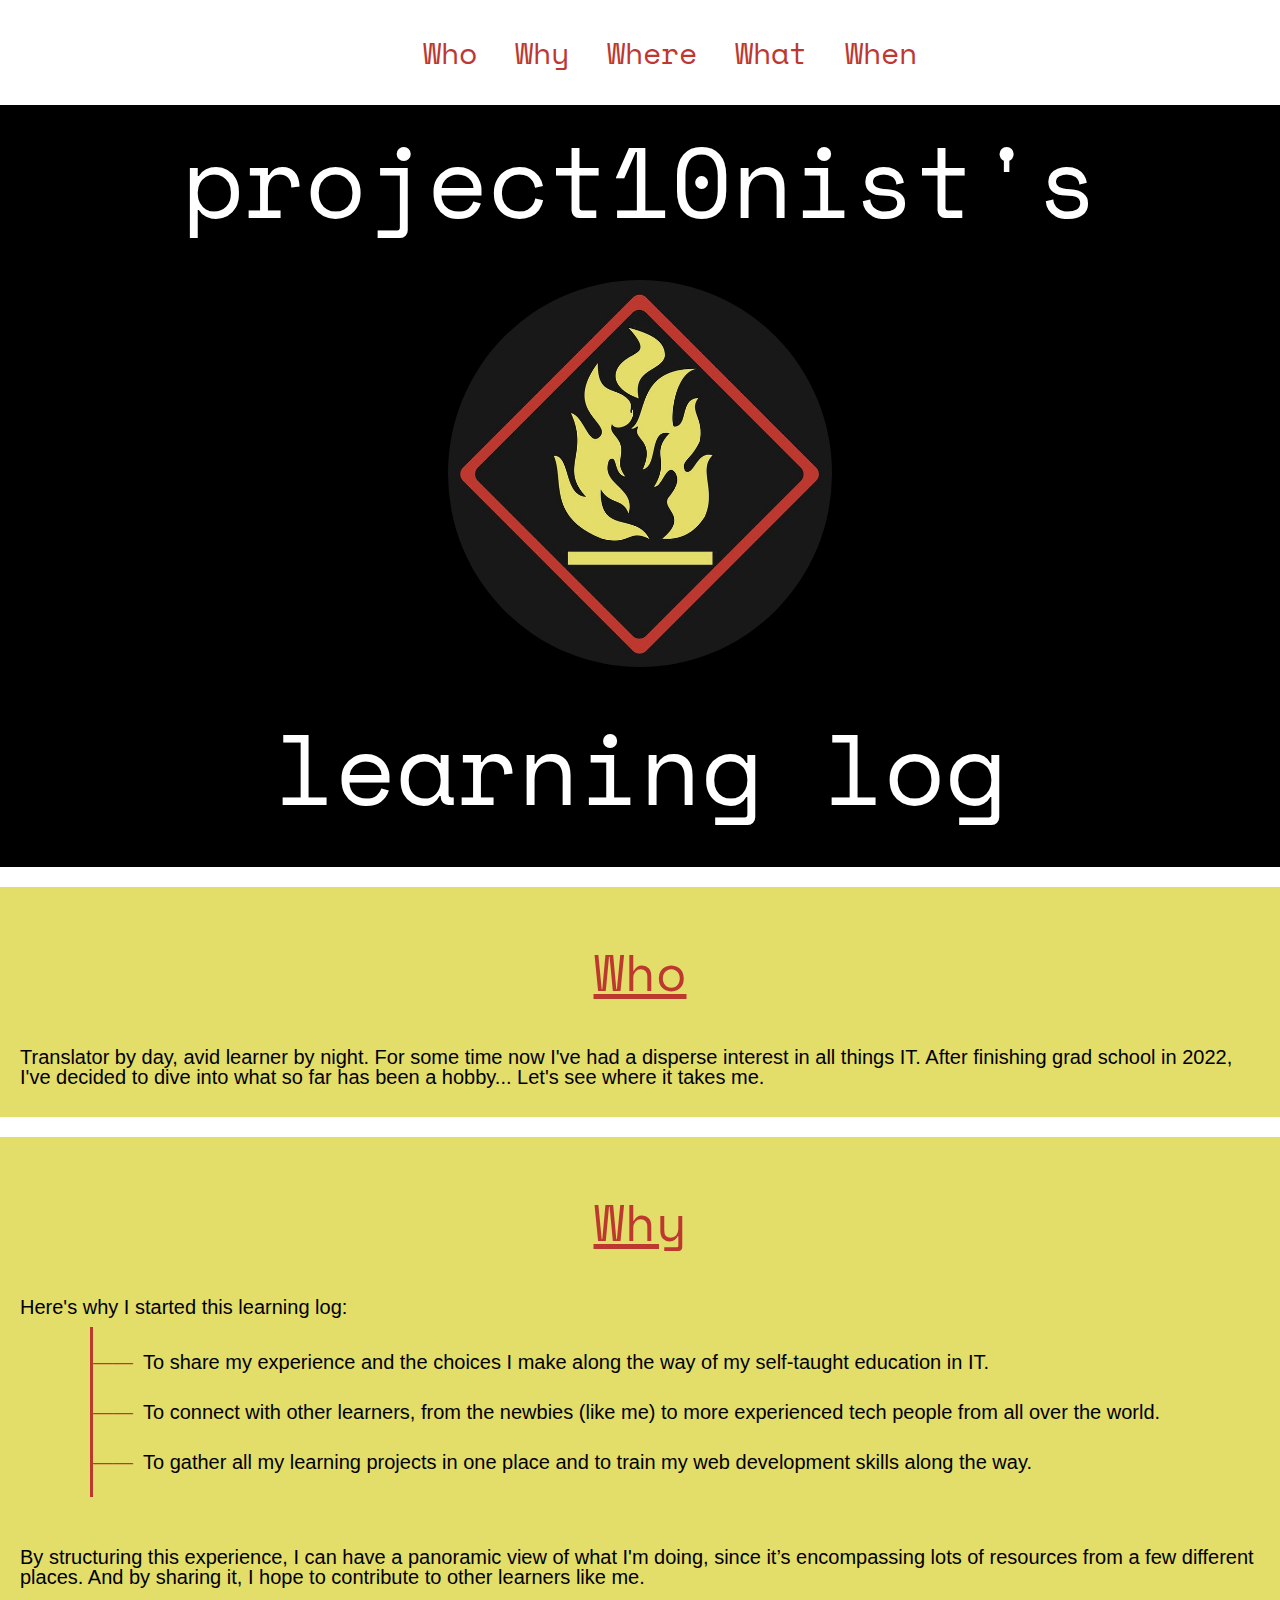
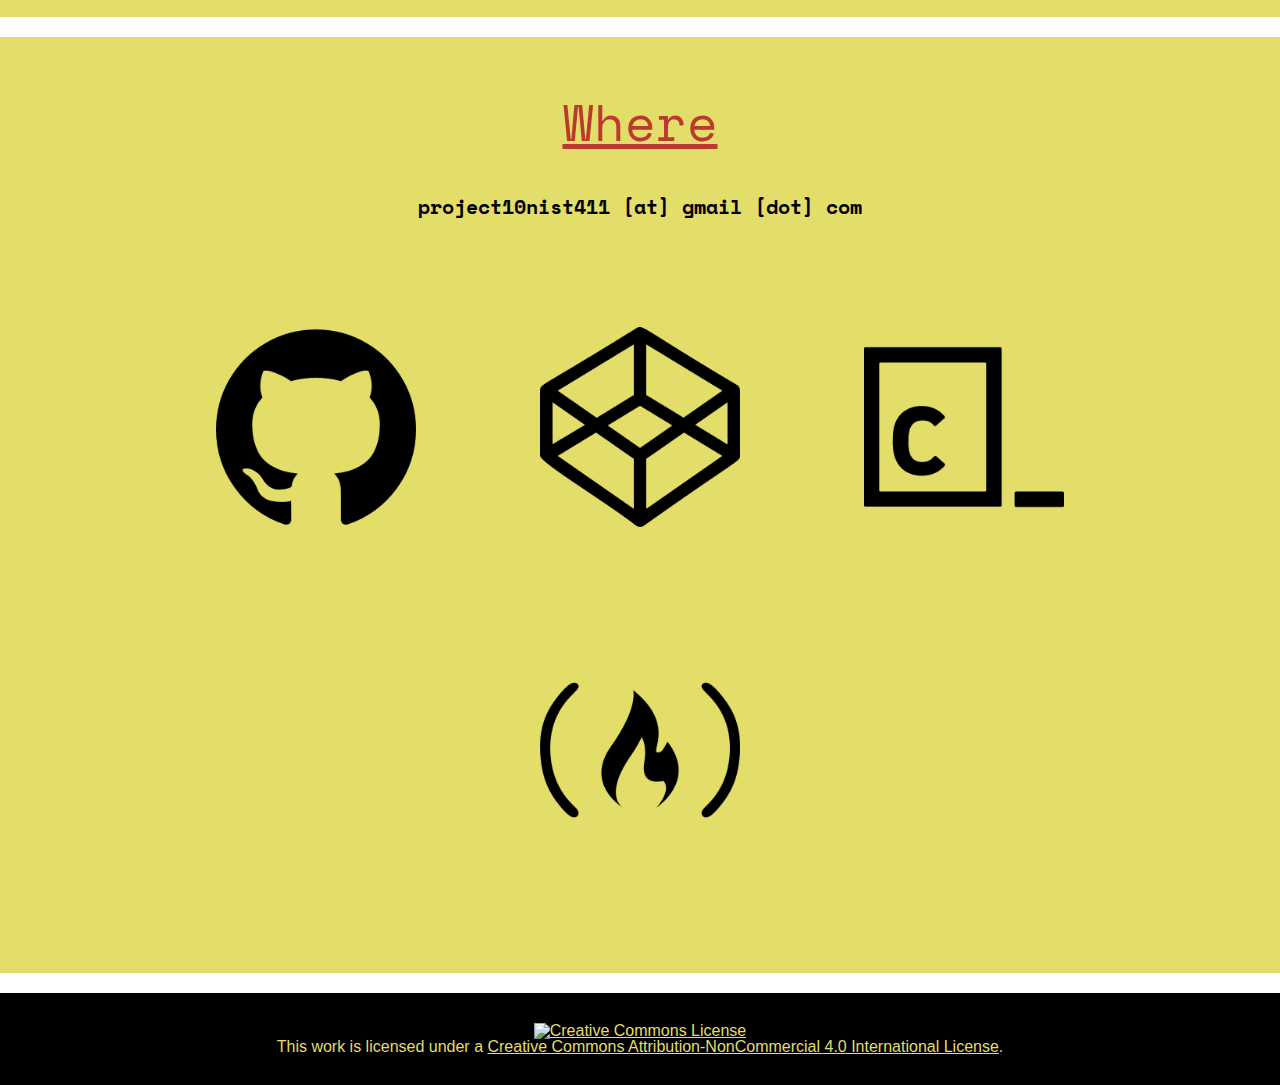
==== index.html @ 8a2b38f7 "Add initial files" ====
<!DOCTYPE html>
<html lang="en">

    <head>
        <meta charset="UTF-8">
        <meta http-equiv="X-UA-Compatible" content="IE=edge">
        <meta name="viewport" content="width=device-width, initial-scale=1.0">
        <link rel="stylesheet" href="./css/reset.css">
        <link rel="stylesheet" href="./css/styles.css">
        <link href="https://fonts.googleapis.com/css2?family=Space+Mono&display=swap" rel="stylesheet">    
        <title>project10nist's Learning Log</title>
    </head>

    <body>
        <header>
            <nav>
                <ul class="navbar">
                    <li><a href="#who">Who</a></li>
                    <li><a href="#why">Why</a></li>
                    <li><a href="#where">Where</a></li>
                    <li><a href="what.html#what-title">What</a></li>
                    <li><a href="when.html#when-title">When</a></li>
                </ul>
            </nav>
        </header>
        <main class="banner">
            <h1>project10nist's</h1>
            <img src="./img/burn.jpg" />
            <h1>learning log</h1>
        </main>
        <section class="index-section" id="who">
            <h2>Who</h2>
            <p>Translator by day, avid learner by night. For some time now I've had a disperse interest in all things IT. After finishing grad school in 2022, I've decided to dive into what so far has been a hobby... Let's see where it takes me.</p>
        </section>
        <section class="index-section" id="why">
            <h2>Why</h2>
            <p>Here's why I started this learning log:</p>
            <ul class="whys">
                <li><span class="red-dash">——</span>To share my experience and the choices I make along the way of my self-taught education in IT.</li>
                <li><span class="red-dash">——</span>To connect with other learners, from the newbies (like me) to more experienced tech people from all over the world.</li>
                <li><span class="red-dash">——</span>To gather all my learning projects in one place and to train my web development skills along the way.</li>
            </ul>
            <p> By structuring this experience, I can have a panoramic view of what I'm doing, since it’s encompassing lots of resources from a few different places. And by sharing it, I hope to contribute to other learners like me.</p>
        </section>
        <section class="index-section" id="where">
            <h2>Where</h2>
            <p id="mail">project10nist411 [at] gmail [dot] com</p>
            <div class="connect">
                <a href="https://github.com/project10nist" target="_blank"><img src="./img/logo-github.png" alt="My GitHub profile" class="where-link"></a>
                <a href="https://codepen.io/project10nist" target="_blank"><img src="./img/logo-codepen.png" alt="My CodePen profile" class="where-link"></a>
                <a href="https://www.codecademy.com/profiles/project10nist" target="_blank"><img src="./img/logo_codecademy.png" alt="My Codecademy profile" class="where-link"></a>
                <a href="https://www.freecodecamp.org/project10nist" target="_blank"><img src="./img/logo_freecodecamp.png" alt="My freeCodeCamp profile" class="where-link"></a>
            </div>
        </section>
    </body>
           
    <footer>
        <a rel="license" href="http://creativecommons.org/licenses/by-nc/4.0/"><img alt="Creative Commons License" style="border-width:0" src="https://i.creativecommons.org/l/by-nc/4.0/88x31.png" /></a><br />This work is licensed under a <a rel="license" href="http://creativecommons.org/licenses/by-nc/4.0/">Creative Commons Attribution-NonCommercial 4.0 International License</a>.
    </footer>

</html>
---- css/styles.css ----
/* Universal Styles */

body {
    box-sizing: border-box;
}

h1 {
    font-family: "Space Mono", monospace;
    font-size: 100px;
    color: white;
    text-align: center;
    padding: 50px 0;
}

h2 {
    font-family: "Space Mono", monospace;
    font-size: 50px;
    text-decoration: underline;
    text-align: center;
    padding: 40px 0;
    color: #BD382F;
}

h3 {
    font-family: "Space Mono", monospace;
    font-size: 32px;
    font-weight: bold;
    text-align: center;
    border-bottom: 2px dotted #BD382F;
    background-color: #E3DD6A;
    padding-top: 15px;
    padding-bottom: 15px;
}

h4 {
    font-family: "Space Mono", monospace;
    font-size: 26px;
    font-weight: bold;
    text-transform: uppercase;
    margin-top: 10px;
    margin-bottom: 30px;
}

h5 {
    font-family: "Space Mono", monospace;
    font-size: 20px;
    font-weight: bold;
    margin-top: 30px;
    margin-bottom: 20px;
}

h6 {
    font-family: "Space Mono", monospace;
    font-size: 20px;
    text-align: center;
    
}

p {
    font-family: "Segoe UI", sans-serif;
    font-size: 20px;
    padding: 10px 0;
}

ul {
    font-family: "Segoe UI", sans-serif;
    font-size: 20px;
    margin-left: 20px;
    margin-bottom: 30px;
    line-height: 1.5;
}

li {
    list-style-type: ">> ";
    margin-left: 30px;
}

/** Header **/

header {
    background-color: white;
}

.navbar {
    position: fixed;
    width: 100%;
    margin: 0 auto;
    top: 0; 
    text-align: center;
    padding: 30px 30px;   
    font-family: "Space Mono", monospace;
    font-size: 30px;
    background-color: white;
}

.navbar li {
    display: inline;
    margin: 0 10px;
}

.navbar a {
    text-decoration: none;
    color: #BD382F;
}

.navbar a:hover {
    text-transform: uppercase;
}

/** Main **/

.banner {
    margin-top: 80px;
    background-color: black;
}

.banner img {
    width: 30%;
    margin: 0 auto;
    display: block;
    border-radius: 50%;
}

/** Sections **/

.index-section {
    margin-top: 20px;
    margin-bottom: 20px;
    background-color: #E3DD6A;
    padding: 20px;
}

.whys {
    font-family: "Segoe UI", sans-serif;
    font-size: 20px;
    margin-left: 40px;
    margin-bottom: 40px;
}

.whys li {
    border-left: 3px solid #BD382F;
    padding-left: 20px;
    padding-bottom: 20px;
    list-style-type: none;
}

.whys li:first-of-type {
    padding-top: 20px;
}

.red-dash {
    color: #BD382F;
    margin-right: 10px;
    margin-left: -20px;
}

.connect {
    text-align: center;
    margin: 40px;
}

.where-link{
    max-width: 200px;
    display: inline;
    margin: 0 auto;
    padding: 60px;
}

#mail {
    font-family: "Space Mono", monospace;
    font-weight: bold;
    text-align: center;
}

/** Footer **/

footer {
    font-family: "Segoe UI", sans-serif;
    text-align: center;
    background-color: black;
    color: #E3DD6A;
    padding: 30px;
}

footer a {
    font-family: "Segoe UI", sans-serif;
    color: #E3DD6A;
}

/** What Page **/

#what-title, #when-title {
    margin-top: 60px;
    margin-bottom: 60px;
}

.what-section {
    margin-top: 20px;
    margin-bottom: 20px;
    padding: 20px;
}

.course-status {
    font-family: "Space Mono", monospace;
    background-color: lightgray;
    text-align: center;
    font-weight: normal;
    font-size: 12px;
    vertical-align: middle;
    padding: 5px;
}

.course-info {
    padding: 20px;
    border: 1px solid #BD382F;
    border-radius: 0.8%;
    margin-top: 80px;
}

.course-info a {
    text-decoration: underline;
    color: black;
}

.course-info a:hover {
    text-decoration: none;
    color: #BD382F;
}
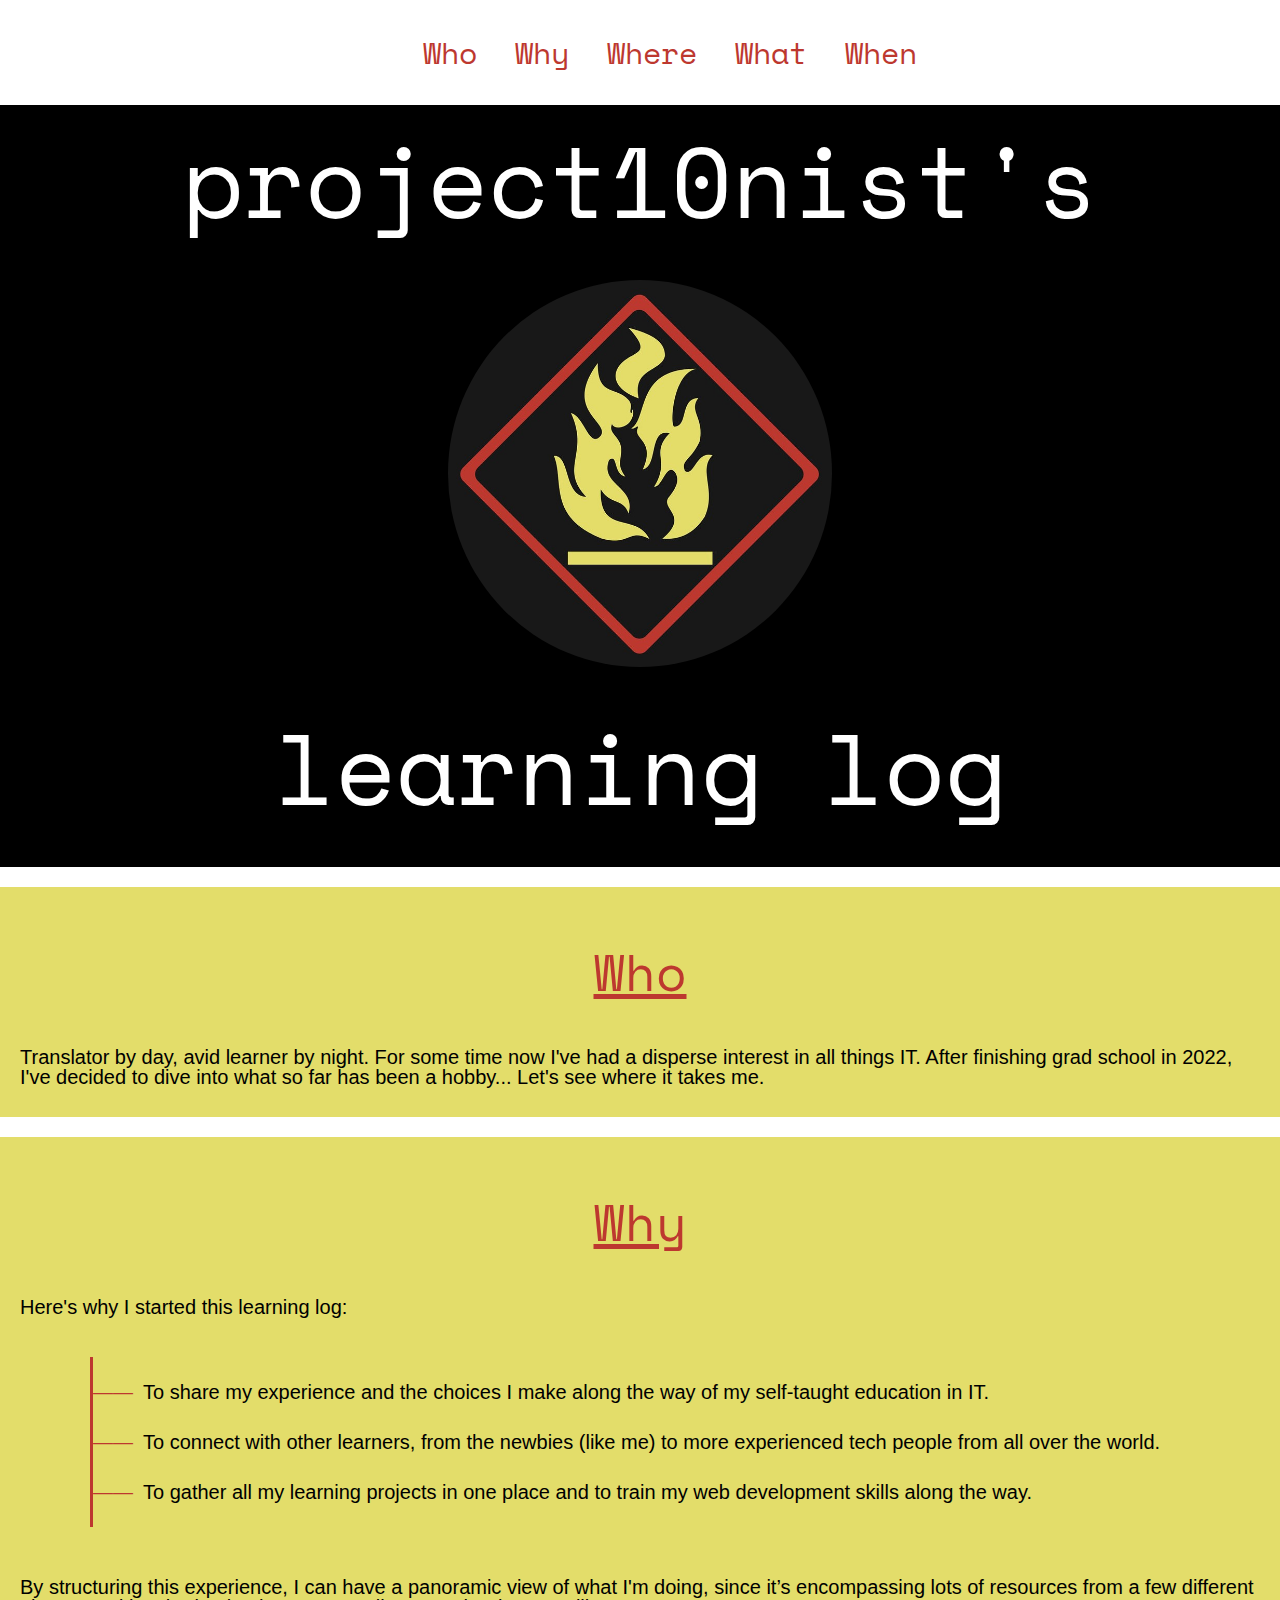
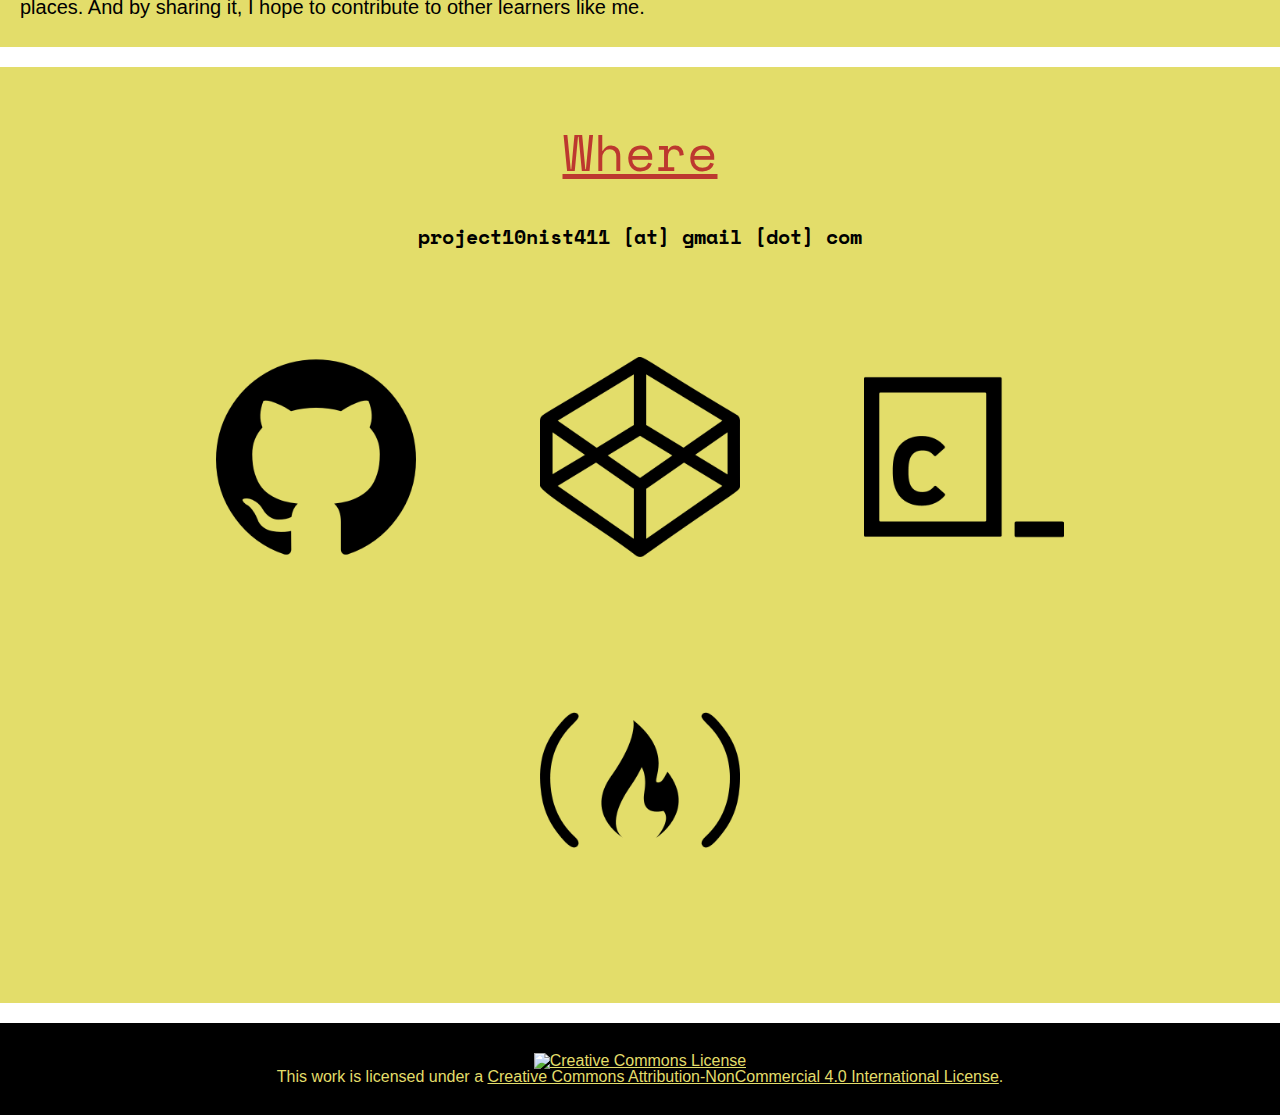
==== commit e7013270: "Update What and styles.css" ====
--- a/index.html
+++ b/index.html
@@ -8,6 +8,7 @@
         <link rel="stylesheet" href="./css/reset.css">
         <link rel="stylesheet" href="./css/styles.css">
         <link href="https://fonts.googleapis.com/css2?family=Space+Mono&display=swap" rel="stylesheet">    
+        <link rel="stylesheet" href="https://fonts.googleapis.com/icon?family=Material+Icons">
         <title>project10nist's Learning Log</title>
     </head>
 
--- a/css/styles.css
+++ b/css/styles.css
@@ -26,19 +26,26 @@
     font-size: 32px;
     font-weight: bold;
     text-align: center;
-    border-bottom: 2px dotted #BD382F;
-    background-color: #E3DD6A;
+    color: #E3DD6A;
+    background-color: #181818;
+    border-bottom: 3px solid #E3DD6A;
     padding-top: 15px;
     padding-bottom: 15px;
-}
+    margin-top: 100px;
+    margin-bottom: 100px;
+}
+
 
 h4 {
     font-family: "Space Mono", monospace;
     font-size: 26px;
     font-weight: bold;
     text-transform: uppercase;
+    display: inline-block;
+    vertical-align: middle;
     margin-top: 10px;
     margin-bottom: 30px;
+    margin-left: 10px;
 }
 
 h5 {
@@ -66,6 +73,7 @@
     font-family: "Segoe UI", sans-serif;
     font-size: 20px;
     margin-left: 20px;
+    margin-top: 30px;
     margin-bottom: 30px;
     line-height: 1.5;
 }
@@ -73,6 +81,11 @@
 li {
     list-style-type: ">> ";
     margin-left: 30px;
+}
+
+i {
+    display: inline-flex;
+    color: #BD382F;
 }
 
 /** Header **/
@@ -121,7 +134,7 @@
     border-radius: 50%;
 }
 
-/** Sections **/
+/** Index Sections **/
 
 .index-section {
     margin-top: 20px;
@@ -190,39 +203,67 @@
 /** What Page **/
 
 #what-title, #when-title {
-    margin-top: 60px;
-    margin-bottom: 60px;
+    padding-top: 100px;
+    padding-bottom: 100px;
+    margin-top: 20px;
+    margin-bottom: 20px;
+    background-color: #E3DD6A;
+}
+
+button {
+    font-family: "Space Mono", monospace;
+    font-size: 16px;
+    text-decoration: none;
+}
+
+button:hover {
+    color: #BD382F;
 }
 
 .what-section {
     margin-top: 20px;
     margin-bottom: 20px;
-    padding: 20px;
-}
-
-.course-status {
+}
+
+/* .course-status {
     font-family: "Space Mono", monospace;
     background-color: lightgray;
     text-align: center;
     font-weight: normal;
-    font-size: 12px;
+    font-size: 14px;
     vertical-align: middle;
-    padding: 5px;
-}
+    padding: 10px;
+} */
 
 .course-info {
     padding: 20px;
-    border: 1px solid #BD382F;
-    border-radius: 0.8%;
-    margin-top: 80px;
-}
-
-.course-info a {
+    border: 10px solid #BD382F;
+    margin: 50px 25px;
+    border-radius: 0.3%;
+}
+
+.course {
+    margin-top: 50px;
+    margin-left: 30px;
+}
+
+.course a, .course-info a {
     text-decoration: underline;
     color: black;
 }
 
-.course-info a:hover {
+.course a:visited {
+    color: black;
+}
+
+.course a:hover, .course-info a:hover {
     text-decoration: none;
     color: #BD382F;
+}
+
+.course-title {
+    font-weight: bold;
+    display: inline-block;
+    margin-left: 10px;
+    vertical-align: super;
 }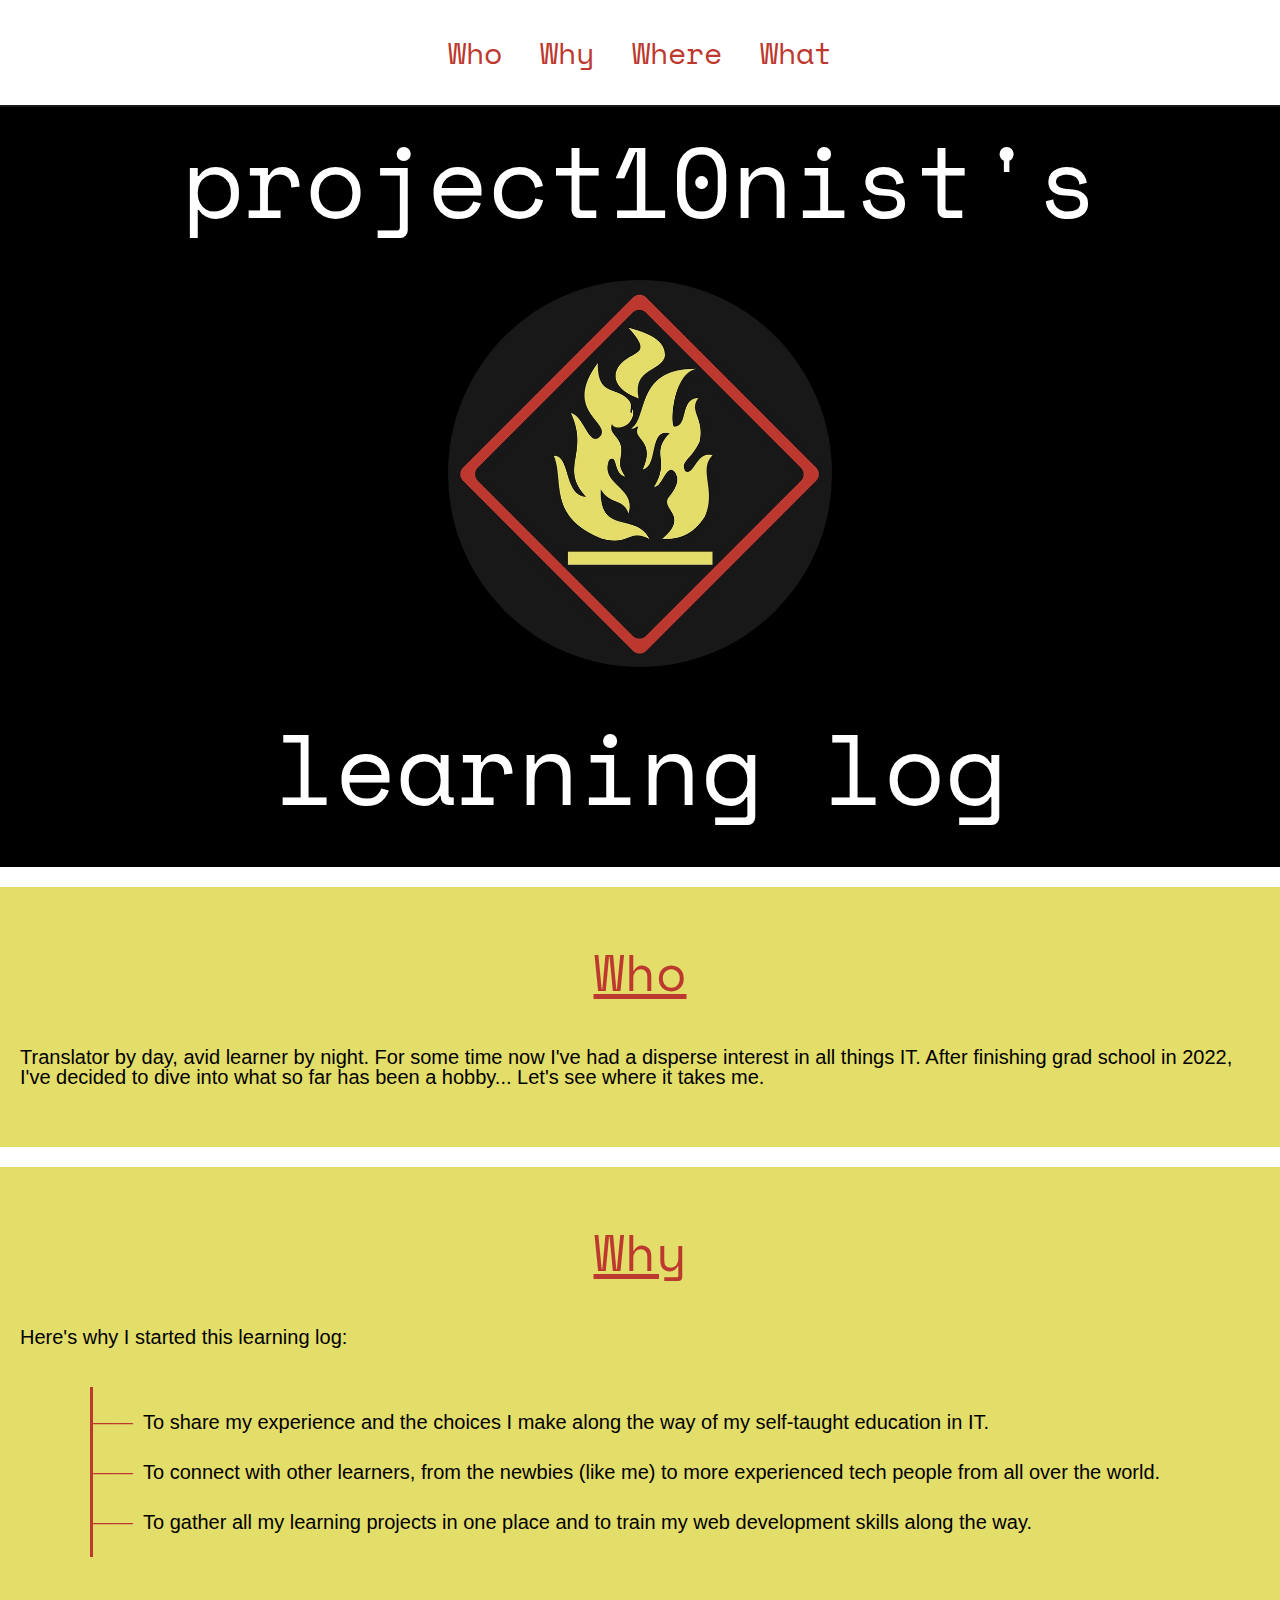
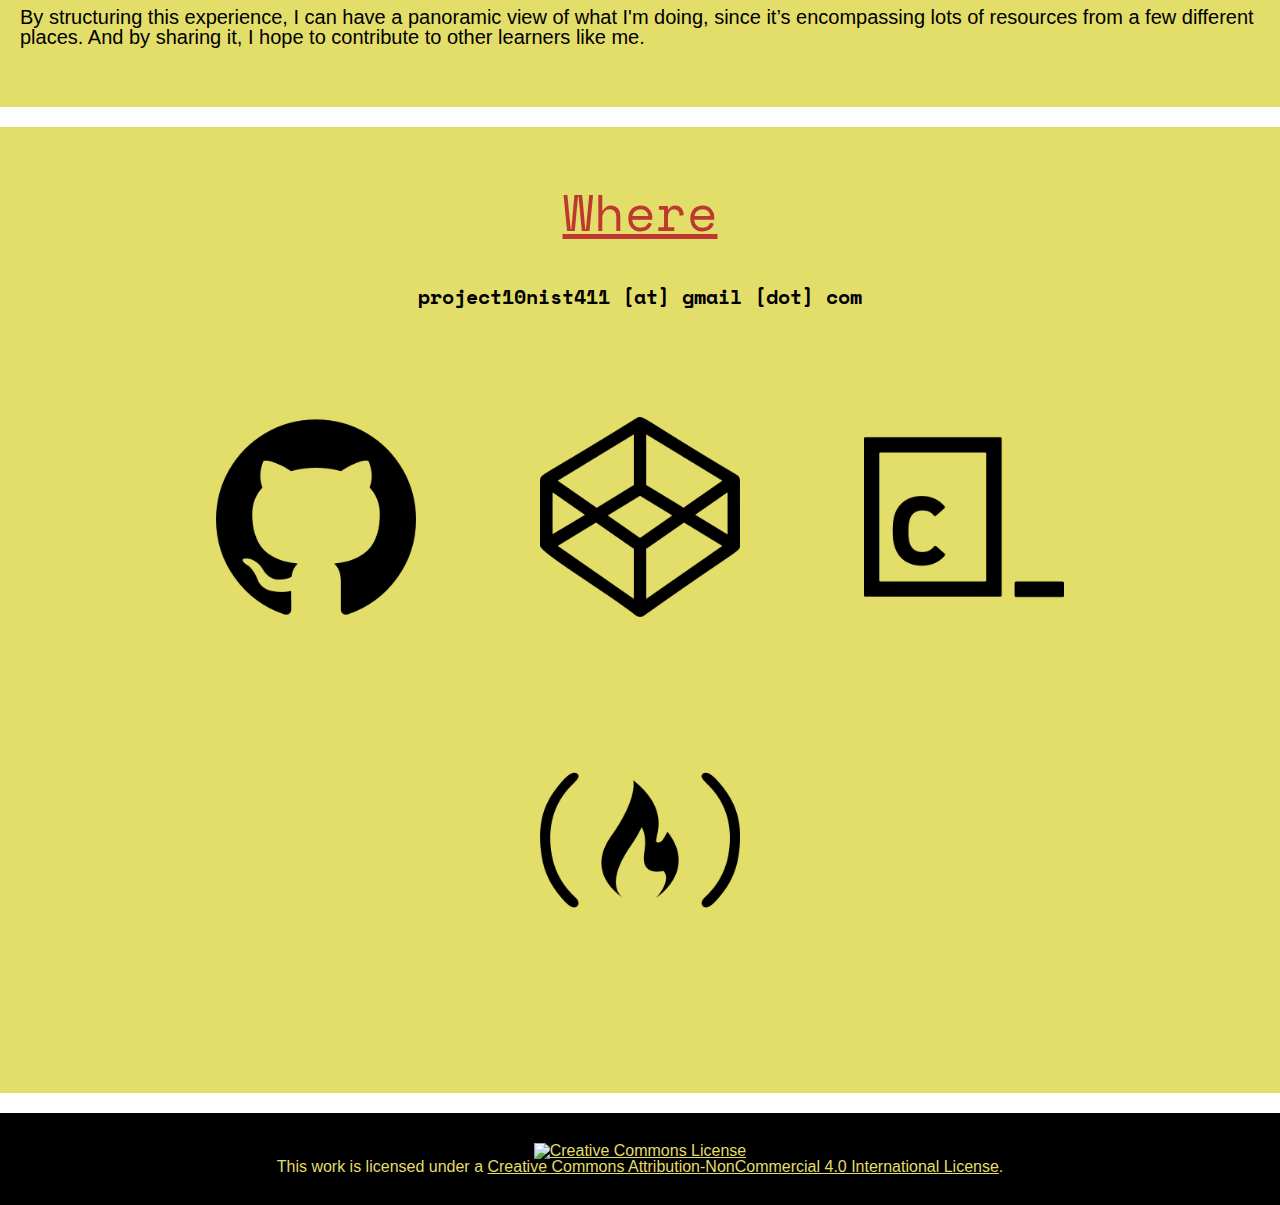
==== commit 1b4da080: "Udpate" ====
--- a/index.html
+++ b/index.html
@@ -13,6 +13,7 @@
     </head>
 
     <body>
+
         <header>
             <nav>
                 <ul class="navbar">
@@ -20,43 +21,49 @@
                     <li><a href="#why">Why</a></li>
                     <li><a href="#where">Where</a></li>
                     <li><a href="what.html#what-title">What</a></li>
-                    <li><a href="when.html#when-title">When</a></li>
                 </ul>
             </nav>
         </header>
-        <main class="banner">
-            <h1>project10nist's</h1>
-            <img src="./img/burn.jpg" />
-            <h1>learning log</h1>
+
+        <main>
+            <section class="banner">
+                <h1>project10nist's</h1>
+                <img src="./img/burn.jpg" />
+                <h1>learning log</h1>
+            </section>
+
+            <section class="index-section" id="who">
+                <h2>Who</h2>
+                <p>Translator by day, avid learner by night. For some time now I've had a disperse interest in all things IT. After finishing grad school in 2022, I've decided to dive into what so far has been a hobby... Let's see where it takes me.</p>
+            </section>
+            
+            <section class="index-section" id="why">
+                <h2>Why</h2>
+                <p>Here's why I started this learning log:</p>
+                <ul class="whys">
+                    <li><span class="red-dash">——</span>To share my experience and the choices I make along the way of my self-taught education in IT.</li>
+                    <li><span class="red-dash">——</span>To connect with other learners, from the newbies (like me) to more experienced tech people from all over the world.</li>
+                    <li><span class="red-dash">——</span>To gather all my learning projects in one place and to train my web development skills along the way.</li>
+                </ul>
+                <p>By structuring this experience, I can have a panoramic view of what I'm doing, since it’s encompassing lots of resources from a few different places. And by sharing it, I hope to contribute to other learners like me.</p>
+            </section>
+            
+            <section class="index-section" id="where">
+                <h2>Where</h2>
+                <p id="mail">project10nist411 [at] gmail [dot] com</p>
+                <div class="connect">
+                    <a href="https://github.com/project10nist" target="_blank"><img src="./img/logo-github.png" alt="My GitHub profile" class="where-link"></a>
+                    <a href="https://codepen.io/project10nist" target="_blank"><img src="./img/logo-codepen.png" alt="My CodePen profile" class="where-link"></a>
+                    <a href="https://www.codecademy.com/profiles/project10nist" target="_blank"><img src="./img/logo_codecademy.png" alt="My Codecademy profile" class="where-link"></a>
+                    <a href="https://www.freecodecamp.org/project10nist" target="_blank"><img src="./img/logo_freecodecamp.png" alt="My freeCodeCamp profile" class="where-link"></a>
+                </div>
+            </section>
+
         </main>
-        <section class="index-section" id="who">
-            <h2>Who</h2>
-            <p>Translator by day, avid learner by night. For some time now I've had a disperse interest in all things IT. After finishing grad school in 2022, I've decided to dive into what so far has been a hobby... Let's see where it takes me.</p>
-        </section>
-        <section class="index-section" id="why">
-            <h2>Why</h2>
-            <p>Here's why I started this learning log:</p>
-            <ul class="whys">
-                <li><span class="red-dash">——</span>To share my experience and the choices I make along the way of my self-taught education in IT.</li>
-                <li><span class="red-dash">——</span>To connect with other learners, from the newbies (like me) to more experienced tech people from all over the world.</li>
-                <li><span class="red-dash">——</span>To gather all my learning projects in one place and to train my web development skills along the way.</li>
-            </ul>
-            <p> By structuring this experience, I can have a panoramic view of what I'm doing, since it’s encompassing lots of resources from a few different places. And by sharing it, I hope to contribute to other learners like me.</p>
-        </section>
-        <section class="index-section" id="where">
-            <h2>Where</h2>
-            <p id="mail">project10nist411 [at] gmail [dot] com</p>
-            <div class="connect">
-                <a href="https://github.com/project10nist" target="_blank"><img src="./img/logo-github.png" alt="My GitHub profile" class="where-link"></a>
-                <a href="https://codepen.io/project10nist" target="_blank"><img src="./img/logo-codepen.png" alt="My CodePen profile" class="where-link"></a>
-                <a href="https://www.codecademy.com/profiles/project10nist" target="_blank"><img src="./img/logo_codecademy.png" alt="My Codecademy profile" class="where-link"></a>
-                <a href="https://www.freecodecamp.org/project10nist" target="_blank"><img src="./img/logo_freecodecamp.png" alt="My freeCodeCamp profile" class="where-link"></a>
-            </div>
-        </section>
+            
+        <footer>
+            <a rel="license" href="http://creativecommons.org/licenses/by-nc/4.0/"><img alt="Creative Commons License" style="border-width:0" src="https://i.creativecommons.org/l/by-nc/4.0/88x31.png" /></a><br />This work is licensed under a <a rel="license" href="http://creativecommons.org/licenses/by-nc/4.0/">Creative Commons Attribution-NonCommercial 4.0 International License</a>.
+        </footer>
+
     </body>
-           
-    <footer>
-        <a rel="license" href="http://creativecommons.org/licenses/by-nc/4.0/"><img alt="Creative Commons License" style="border-width:0" src="https://i.creativecommons.org/l/by-nc/4.0/88x31.png" /></a><br />This work is licensed under a <a rel="license" href="http://creativecommons.org/licenses/by-nc/4.0/">Creative Commons Attribution-NonCommercial 4.0 International License</a>.
-    </footer>
-
 </html>--- a/css/styles.css
+++ b/css/styles.css
@@ -69,7 +69,7 @@
     padding: 10px 0;
 }
 
-ul {
+ul  {
     font-family: "Segoe UI", sans-serif;
     font-size: 20px;
     margin-left: 20px;
@@ -95,15 +95,17 @@
 }
 
 .navbar {
+    background-color: white;
+    font-family: "Space Mono", monospace;
+    font-size: 30px;
+    text-align: center;
     position: fixed;
     width: 100%;
     margin: 0 auto;
     top: 0; 
-    text-align: center;
-    padding: 30px 30px;   
-    font-family: "Space Mono", monospace;
-    font-size: 30px;
-    background-color: white;
+    padding-top: 30px;
+    padding-bottom: 30px;
+    border-bottom: 2px solid #181818;
 }
 
 .navbar li {
@@ -120,7 +122,7 @@
     text-transform: uppercase;
 }
 
-/** Main **/
+/** Banner **/
 
 .banner {
     margin-top: 80px;
@@ -141,6 +143,8 @@
     margin-bottom: 20px;
     background-color: #E3DD6A;
     padding: 20px;
+    padding-bottom: 50px;
+
 }
 
 .whys {
@@ -202,7 +206,7 @@
 
 /** What Page **/
 
-#what-title, #when-title {
+#what-title {
     padding-top: 100px;
     padding-bottom: 100px;
     margin-top: 20px;
@@ -210,14 +214,43 @@
     background-color: #E3DD6A;
 }
 
-button {
-    font-family: "Space Mono", monospace;
-    font-size: 16px;
+.legend {
+    width: 100%;
+    display: flex;
+    justify-content: center;
+    align-items: center;
+}
+
+.legend i {
+    padding-right: 3px;
+}
+
+.legend p {
+    padding-right: 30px;
+}
+
+.anchor-menu, .anchor-menu ul {
+    background-color: black;
+    color: white;
+    font-family: "Segoe UI", sans-serif;
+    font-size: 20px;
+    width: 100%;
+    display: flex;
+    justify-content: left;
+    margin: 20px 0;
+}
+
+.anchor-menu li {
+    list-style-type: none;
+}
+
+.anchor-menu a {
+    color: white;
+}
+
+.anchor-menu a:hover {
+    color: #BD382F;
     text-decoration: none;
-}
-
-button:hover {
-    color: #BD382F;
 }
 
 .what-section {
@@ -225,19 +258,9 @@
     margin-bottom: 20px;
 }
 
-/* .course-status {
-    font-family: "Space Mono", monospace;
-    background-color: lightgray;
-    text-align: center;
-    font-weight: normal;
-    font-size: 14px;
-    vertical-align: middle;
-    padding: 10px;
-} */
-
-.course-info {
+.course-box {
     padding: 20px;
-    border: 10px solid #BD382F;
+    border: 10px solid #E3DD6A;
     margin: 50px 25px;
     border-radius: 0.3%;
 }
@@ -247,7 +270,13 @@
     margin-left: 30px;
 }
 
-.course a, .course-info a {
+.course-inside-box {
+    margin-top: 10px;
+    margin-bottom: 20px;
+    margin-left: 30px;
+}
+
+.course a, .course-box a {
     text-decoration: underline;
     color: black;
 }
@@ -256,7 +285,7 @@
     color: black;
 }
 
-.course a:hover, .course-info a:hover {
+.course a:hover, .course-box a:hover {
     text-decoration: none;
     color: #BD382F;
 }
@@ -266,4 +295,36 @@
     display: inline-block;
     margin-left: 10px;
     vertical-align: super;
+}
+
+.projects {
+    display: flex;
+}
+
+.project-category {
+    margin-right: 50px;
+}
+
+button {
+    font-family: "Space Mono", monospace;
+    font-size: 16px;
+    text-decoration: none;
+}
+
+button:hover {
+    color: #BD382F;
+}
+
+#github-lab {
+    width: 100%;
+    display: flex;
+    align-items: center;
+}
+
+#github-lab a {
+    font-weight: normal;
+}
+
+#github-lab i {
+    margin-left: 30px;
 }